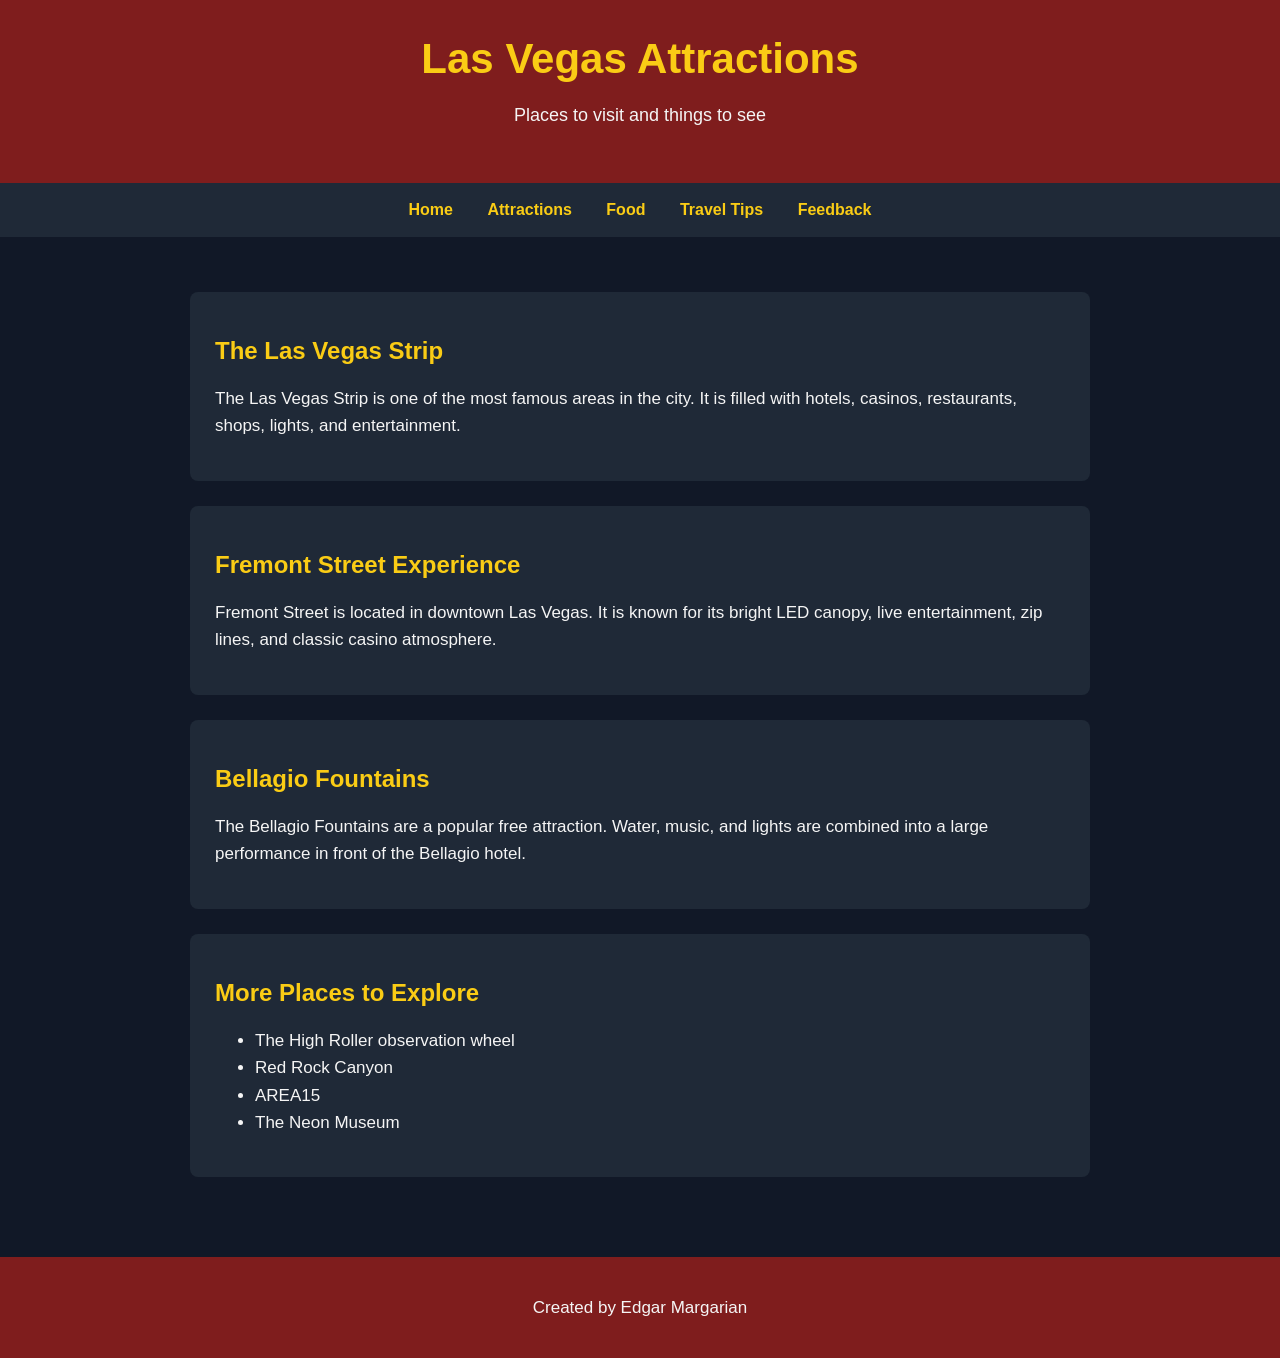
==== proj1/attractions.html @ 3da53ade "Add files via upload" ====
<!DOCTYPE html>
<html lang="en">

<head>
    <meta charset="UTF-8">
    <meta name="description" content="Popular attractions in Las Vegas">
    <title>Las Vegas Attractions</title>
    <link rel="stylesheet" href="style.css">
</head>

<body>

    <header>
        <h1>Las Vegas Attractions</h1>
        <p>Places to visit and things to see</p>
    </header>

    <nav>
        <a href="index.html">Home</a>
        <a href="attractions.html">Attractions</a>
        <a href="food.html">Food</a>
        <a href="travel-tips.html">Travel Tips</a>
        <a href="feedback.html">Feedback</a>
    </nav>

    <main>
        <section>
            <h2>The Las Vegas Strip</h2>

            <p>
                The Las Vegas Strip is one of the most famous areas in the city.
                It is filled with hotels, casinos, restaurants, shops, lights,
                and entertainment.
            </p>
        </section>

        <section>
            <h2>Fremont Street Experience</h2>

            <p>
                Fremont Street is located in downtown Las Vegas. It is known
                for its bright LED canopy, live entertainment, zip lines,
                and classic casino atmosphere.
            </p>
        </section>

        <section>
            <h2>Bellagio Fountains</h2>

            <p>
                The Bellagio Fountains are a popular free attraction. Water,
                music, and lights are combined into a large performance in
                front of the Bellagio hotel.
            </p>
        </section>

        <section>
            <h2>More Places to Explore</h2>

            <ul>
                <li>The High Roller observation wheel</li>
                <li>Red Rock Canyon</li>
                <li>AREA15</li>
                <li>The Neon Museum</li>
            </ul>
        </section>
    </main>

    <footer>
        <p>Created by Edgar Margarian</p>
    </footer>

</body>

</html>
---- proj1/style.css ----
/* General page styling */
body {
    background-color: #111827;
    color: #f5f5f5;
    font-family: Arial, sans-serif;
    margin: 0;
}

/* Website heading area */
header {
    background-color: #7f1d1d;
    padding: 35px;
    text-align: center;
}

header h1 {
    color: #facc15;
    font-size: 42px;
    margin: 0;
}

header p {
    font-size: 18px;
}

/* Navigation menu */
nav {
    background-color: #1f2937;
    padding: 18px;
    text-align: center;
}

nav a {
    color: #facc15;
    margin: 0 15px;
    text-decoration: none;
    font-weight: bold;
}

nav a:hover {
    color: #ffffff;
    text-decoration: underline;
}

/* Main page content */
main {
    max-width: 900px;
    margin: 30px auto;
    padding: 25px;
}

section {
    background-color: #1f2937;
    margin-bottom: 25px;
    padding: 25px;
    border-radius: 8px;
}

h2 {
    color: #facc15;
}

p,
li {
    font-size: 17px;
    line-height: 1.6;
}

/* Website image */
main img {
    display: block;
    width: 100%;
    max-width: 850px;
    margin: 20px auto;
    border-radius: 8px;
}

/* Image credit */
.image-credit {
    color: #d1d5db;
    font-size: 13px;
    text-align: center;
    margin-top: -10px;
}

.image-credit a {
    color: #facc15;
}

/* Feedback form */
form {
    background-color: #374151;
    padding: 25px;
    border-radius: 8px;
}

label {
    display: block;
    margin-top: 15px;
    color: #facc15;
    font-weight: bold;
}

input,
textarea {
    box-sizing: border-box;
    display: block;
    width: 100%;
    max-width: 600px;
    margin-top: 6px;
    padding: 10px;
    border: 1px solid #9ca3af;
    border-radius: 4px;
    font-family: Arial, sans-serif;
    font-size: 16px;
}

textarea {
    resize: vertical;
}

button {
    background-color: #facc15;
    color: #111827;
    margin-top: 20px;
    padding: 12px 20px;
    border: none;
    border-radius: 4px;
    font-weight: bold;
    font-size: 16px;
    cursor: pointer;
}

button:hover {
    background-color: #ffffff;
}

/* Bottom of the page */
footer {
    background-color: #7f1d1d;
    padding: 20px;
    text-align: center;
}
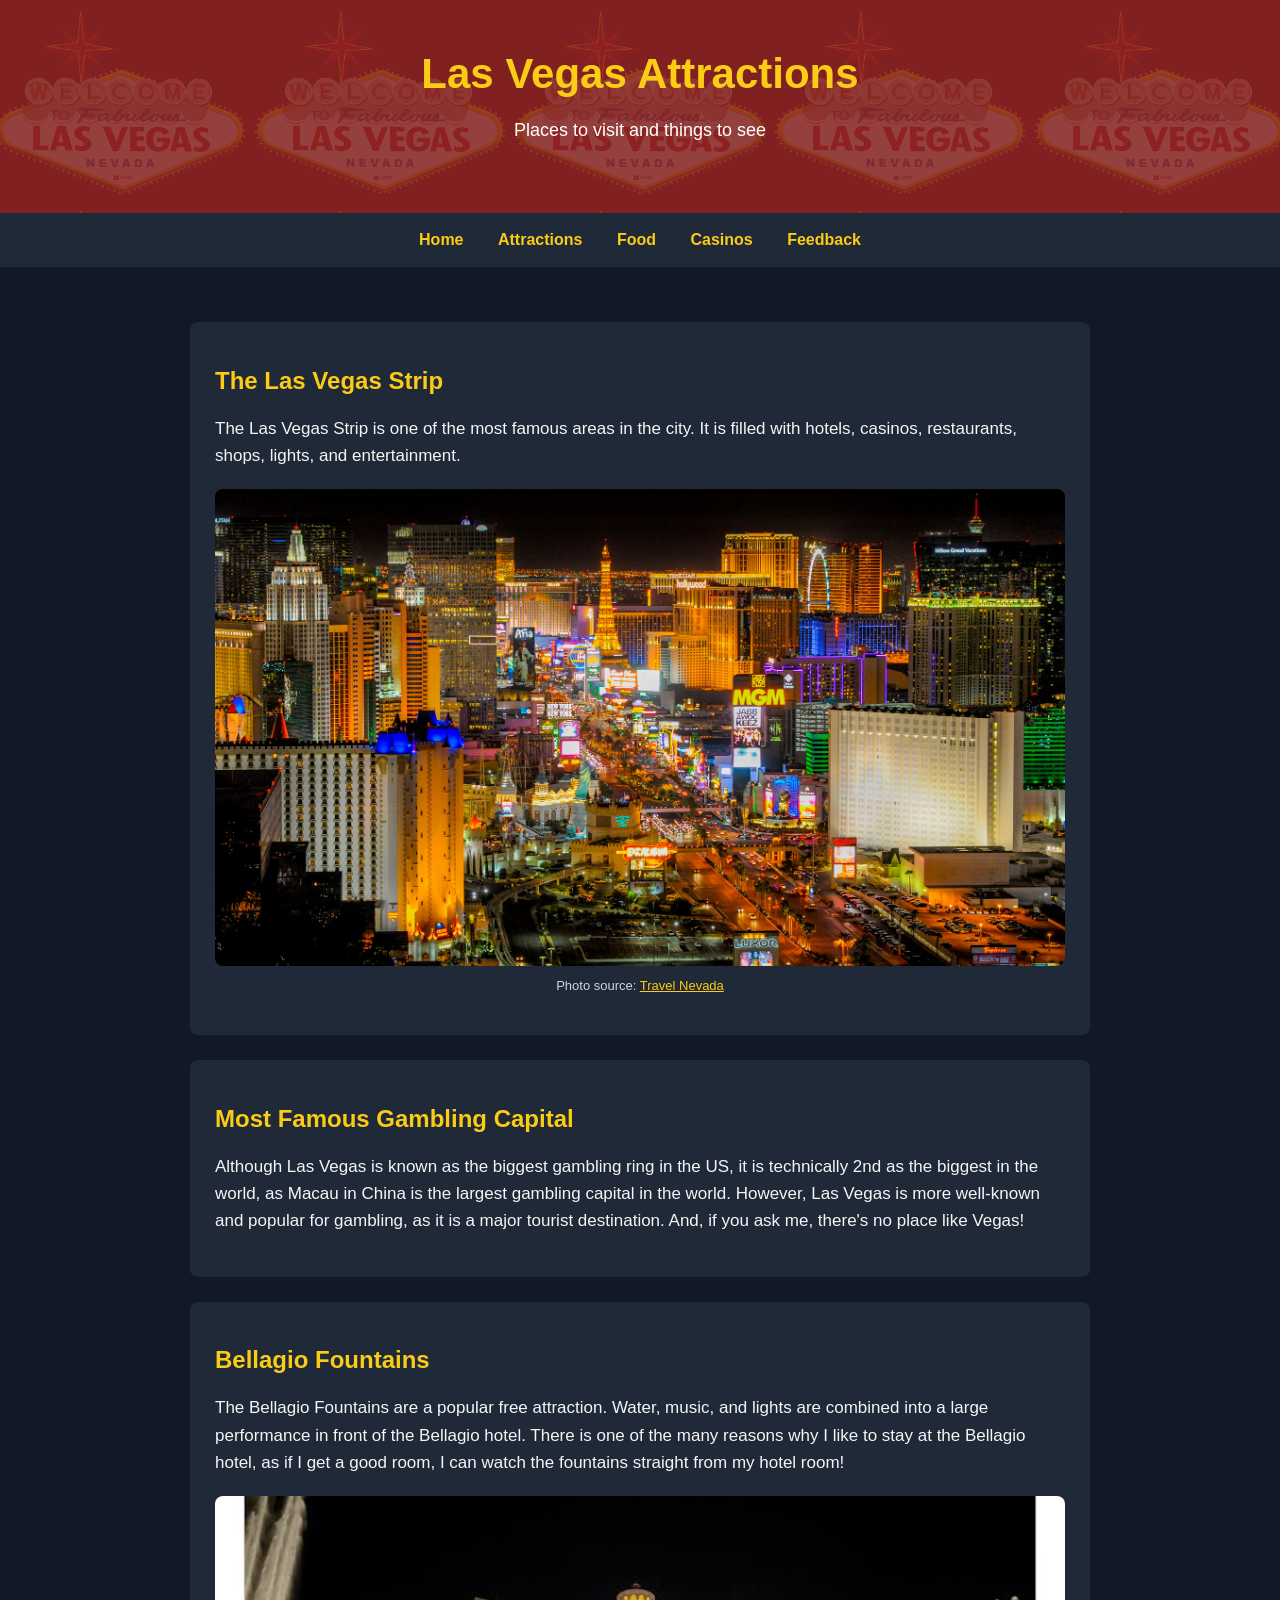
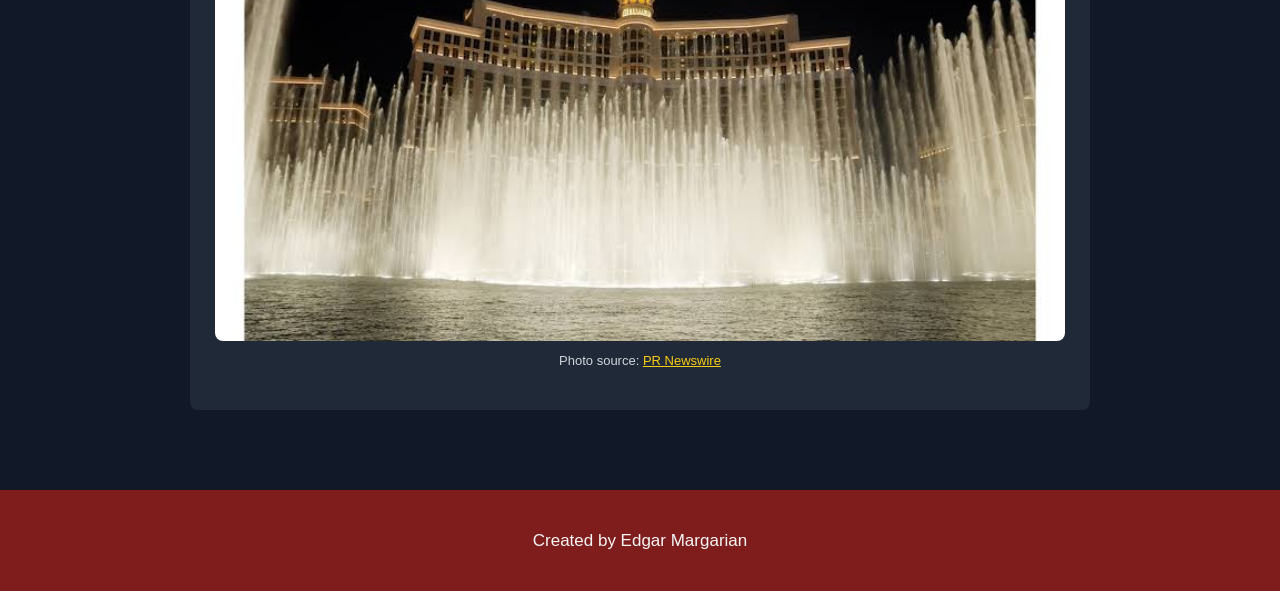
==== commit 1aad454d: "updated files" ====
--- a/proj1/attractions.html
+++ b/proj1/attractions.html
@@ -19,7 +19,7 @@
         <a href="index.html">Home</a>
         <a href="attractions.html">Attractions</a>
         <a href="food.html">Food</a>
-        <a href="travel-tips.html">Travel Tips</a>
+        <a href="casinos.html">Casinos</a>
         <a href="feedback.html">Feedback</a>
     </nav>
 
@@ -32,15 +32,29 @@
                 It is filled with hotels, casinos, restaurants, shops, lights,
                 and entertainment.
             </p>
+
+            <img src="images/vegas_strip.jpg"
+                 alt="The Las Vegas Strip at night">
+
+            <p class="image-credit">
+                Photo source:
+                <a href="https://travelnevada.com/tours-cruises/las-vegas-strip-scenic-byway/"
+                   target="_blank"
+                   title="View the photo source">
+                    Travel Nevada
+                </a>
+            </p>
         </section>
 
         <section>
-            <h2>Fremont Street Experience</h2>
+            <h2>Most Famous Gambling Capital</h2>
 
             <p>
-                Fremont Street is located in downtown Las Vegas. It is known
-                for its bright LED canopy, live entertainment, zip lines,
-                and classic casino atmosphere.
+                Although Las Vegas is known as the biggest gambling ring in the US, 
+                it is technically 2nd as the biggest in the world, as Macau in China 
+                is the largest gambling capital in the world. However, Las Vegas is 
+                more well-known and popular for gambling, as it is a major tourist destination. 
+                And, if you ask me, there's no place like Vegas!
             </p>
         </section>
 
@@ -50,19 +64,21 @@
             <p>
                 The Bellagio Fountains are a popular free attraction. Water,
                 music, and lights are combined into a large performance in
-                front of the Bellagio hotel.
+                front of the Bellagio hotel. There is one of the many reasons
+                why I like to stay at the Bellagio hotel, as if I get a good room,
+                I can watch the fountains straight from my hotel room!
+
+            <img src="images/bellagio_fountains.jpg"
+                 alt="The Bellagio Fountains at night">
+
+            <p class="image-credit">
+                Photo source:
+                <a href="https://www.prnewswire.com/news-releases/mgm-collection-unveils-first-fountains-of-bellagio-show-choreographed-by-a-guest-302231348.html"
+                   target="_blank"
+                   title="View the photo source">
+                    PR Newswire
+                </a>
             </p>
-        </section>
-
-        <section>
-            <h2>More Places to Explore</h2>
-
-            <ul>
-                <li>The High Roller observation wheel</li>
-                <li>Red Rock Canyon</li>
-                <li>AREA15</li>
-                <li>The Neon Museum</li>
-            </ul>
         </section>
     </main>
 
--- a/proj1/style.css
+++ b/proj1/style.css
@@ -6,11 +6,33 @@
     margin: 0;
 }
 
-/* Website heading area */
+/* Header with repeated faded Las Vegas sign background */
 header {
+    position: relative;
+    isolation: isolate;
+    overflow: hidden;
     background-color: #7f1d1d;
-    padding: 35px;
+    padding: 50px 35px;
     text-align: center;
+}
+
+header::before {
+    content: "";
+    position: absolute;
+    z-index: 0;
+    inset: 0;
+    background-image: url("images/las-vegas-sign.jpg");
+    background-repeat: repeat;
+    background-position: center;
+    background-size: 260px auto;
+    opacity: 0.22;
+    mix-blend-mode: screen;
+}
+
+header h1,
+header p {
+    position: relative;
+    z-index: 1;
 }
 
 header h1 {
@@ -20,6 +42,7 @@
 }
 
 header p {
+    color: #ffffff;
     font-size: 18px;
 }
 
@@ -66,16 +89,18 @@
     line-height: 1.6;
 }
 
-/* Website image */
+/* Website images */
 main img {
     display: block;
     width: 100%;
     max-width: 850px;
+    max-height: 600px;
+    object-fit: contain;
     margin: 20px auto;
     border-radius: 8px;
 }
 
-/* Image credit */
+/* Image credits */
 .image-credit {
     color: #d1d5db;
     font-size: 13px;
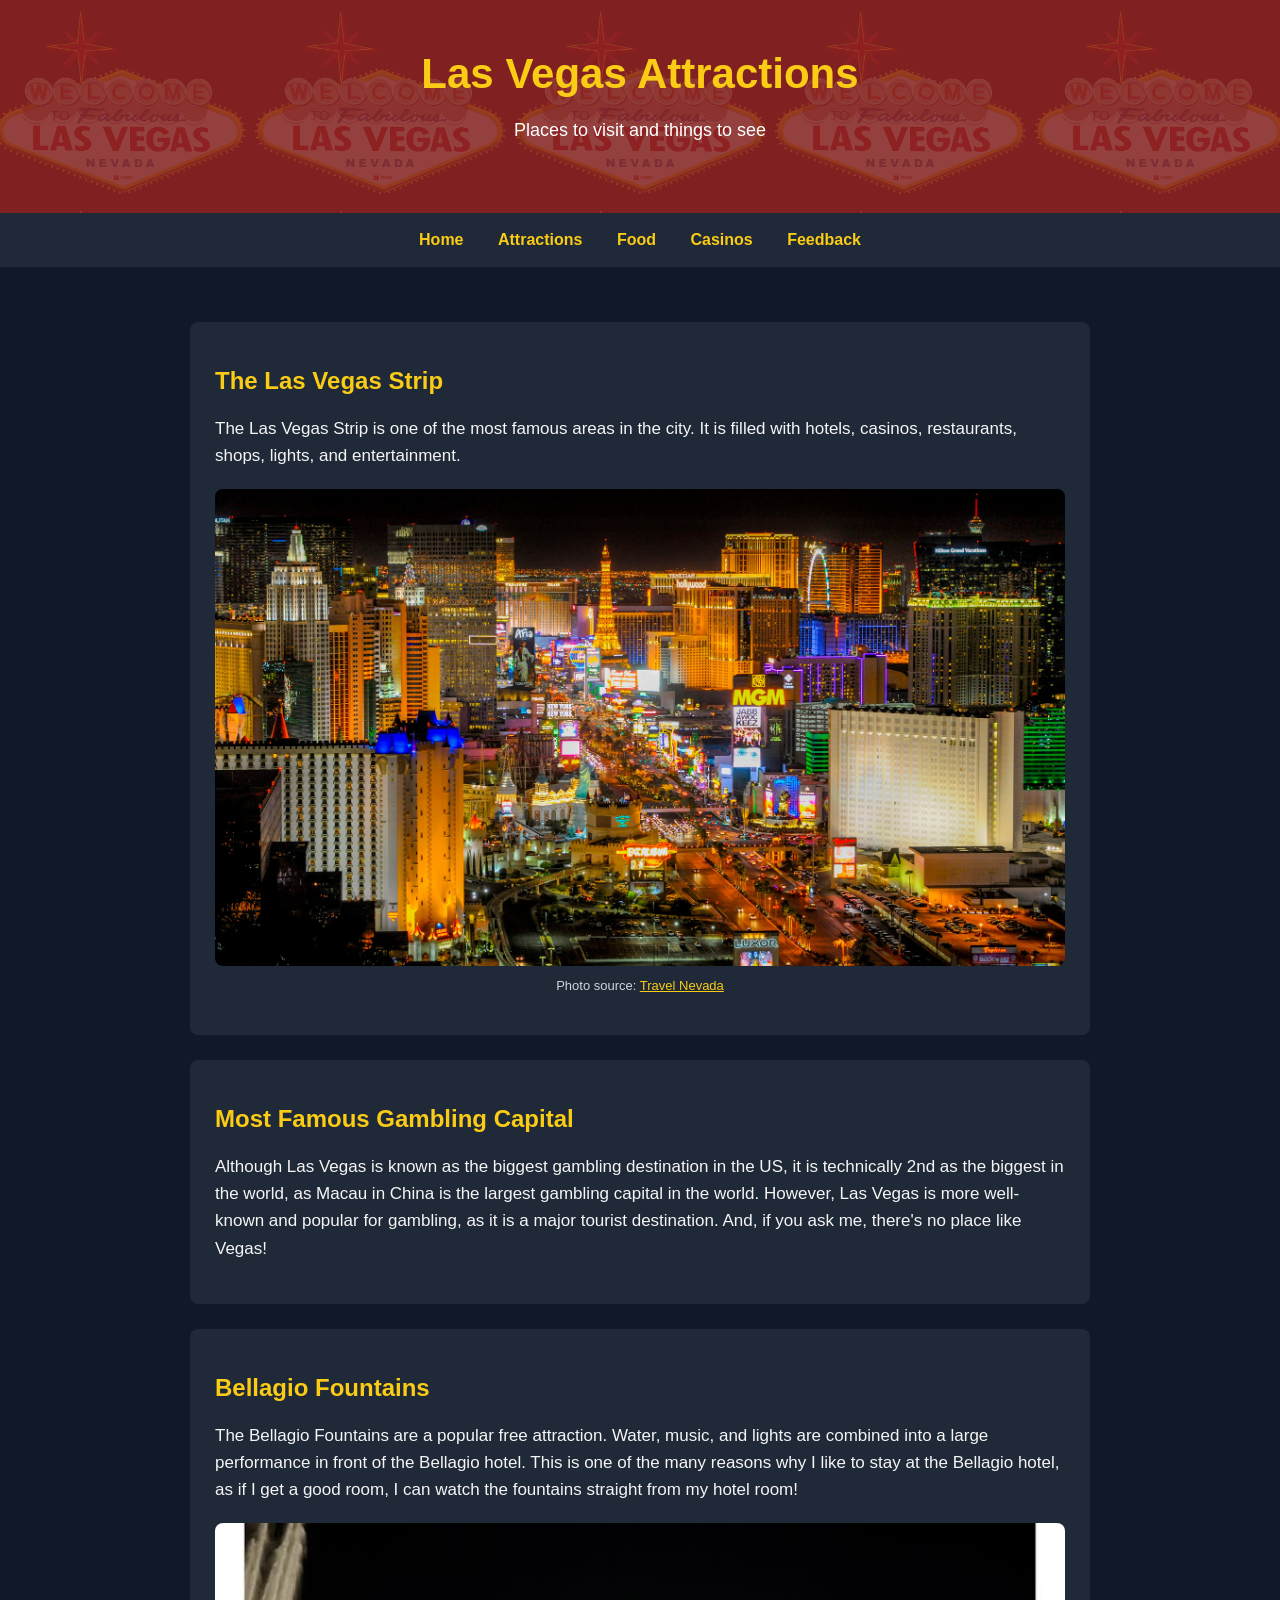
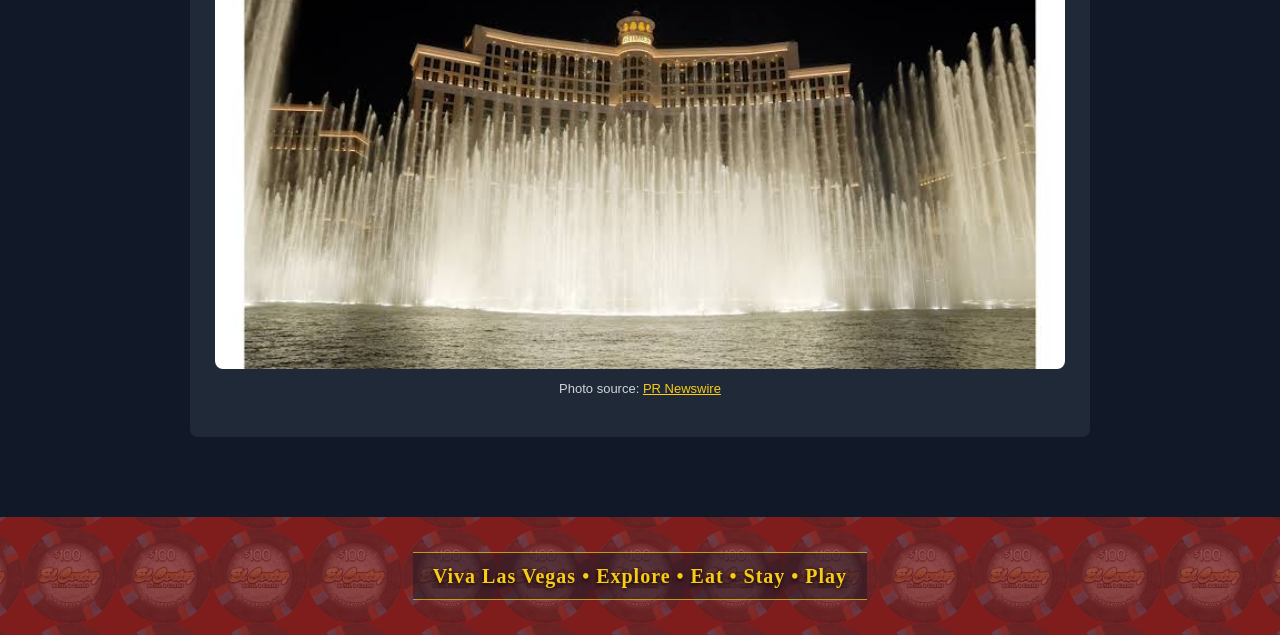
==== commit 6b03ba86: "Add files via upload" ====
--- a/proj1/attractions.html
+++ b/proj1/attractions.html
@@ -50,7 +50,7 @@
             <h2>Most Famous Gambling Capital</h2>
 
             <p>
-                Although Las Vegas is known as the biggest gambling ring in the US, 
+                Although Las Vegas is known as the biggest gambling destination in the US, 
                 it is technically 2nd as the biggest in the world, as Macau in China 
                 is the largest gambling capital in the world. However, Las Vegas is 
                 more well-known and popular for gambling, as it is a major tourist destination. 
@@ -64,10 +64,10 @@
             <p>
                 The Bellagio Fountains are a popular free attraction. Water,
                 music, and lights are combined into a large performance in
-                front of the Bellagio hotel. There is one of the many reasons
+                front of the Bellagio hotel. This is one of the many reasons
                 why I like to stay at the Bellagio hotel, as if I get a good room,
                 I can watch the fountains straight from my hotel room!
-
+            </p>
             <img src="images/bellagio_fountains.jpg"
                  alt="The Bellagio Fountains at night">
 
@@ -83,7 +83,7 @@
     </main>
 
     <footer>
-        <p>Created by Edgar Margarian</p>
+        <p>Viva Las Vegas &bull; Explore &bull; Eat &bull; Stay &bull; Play</p>
     </footer>
 
 </body>
--- a/proj1/style.css
+++ b/proj1/style.css
@@ -160,9 +160,42 @@
     background-color: #ffffff;
 }
 
-/* Bottom of the page */
+/* Footer with repeated poker chip background */
 footer {
+    position: relative;
+    isolation: isolate;
+    overflow: hidden;
     background-color: #7f1d1d;
-    padding: 20px;
-    text-align: center;
+    padding: 35px 20px;
+    text-align: center;
+}
+
+footer::before {
+    content: "";
+    position: absolute;
+    z-index: 0;
+    inset: 0;
+    background-image: url("images/chip.png");
+    background-repeat: repeat;
+    background-position: center;
+    background-size: 95px auto;
+    opacity: 0.28;
+}
+
+/* Styled footer text */
+footer p {
+    position: relative;
+    z-index: 1;
+    display: inline-block;
+    margin: 0;
+    padding: 7px 20px;
+    color: #facc15;
+    font-family: Georgia, "Times New Roman", serif;
+    font-size: 20px;
+    font-weight: bold;
+    letter-spacing: 1px;
+    text-shadow: 0 2px 5px rgba(0, 0, 0, 0.9);
+    background-color: rgba(17, 24, 39, 0.45);
+    border-top: 1px solid rgba(250, 204, 21, 0.7);
+    border-bottom: 1px solid rgba(250, 204, 21, 0.7);
 }
